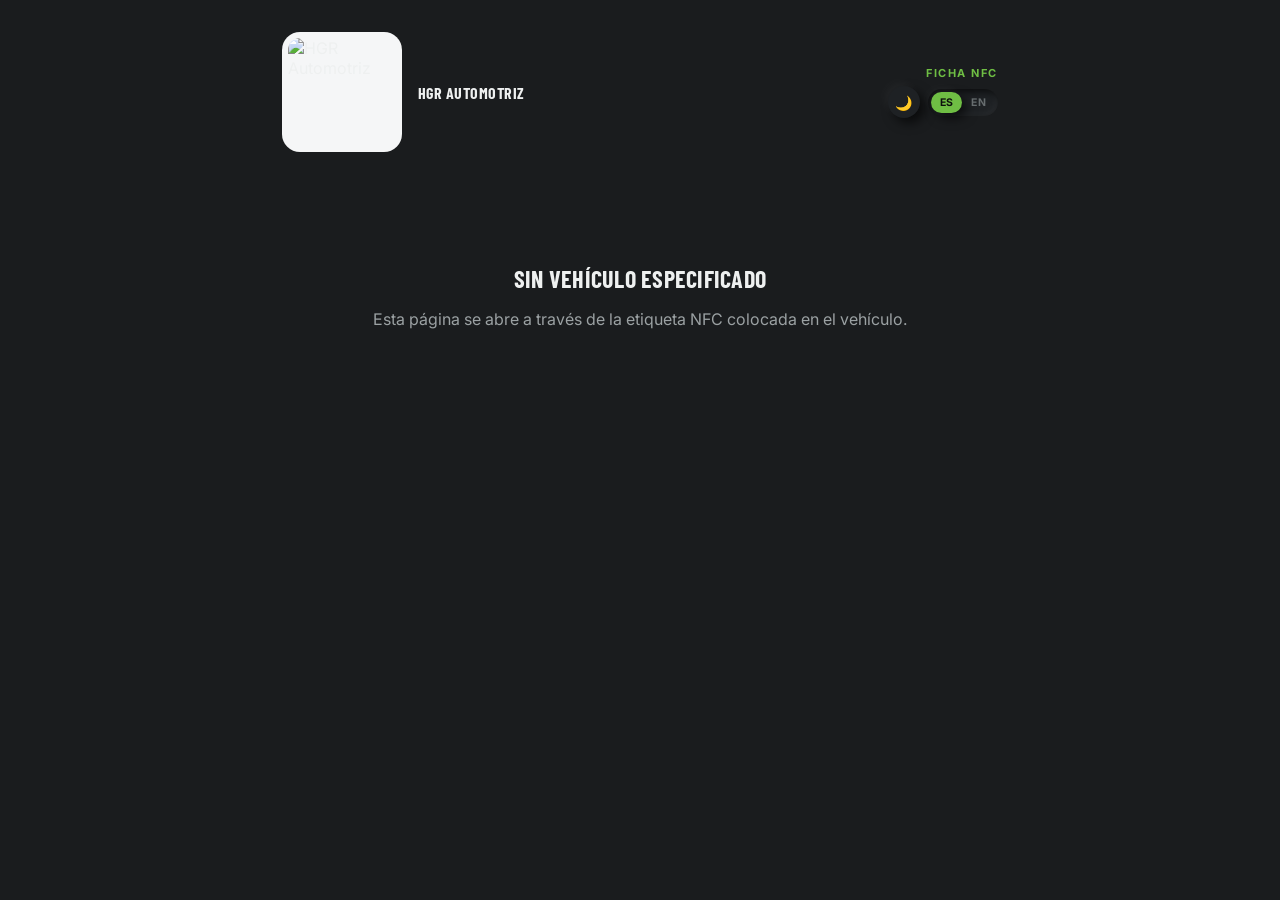
==== index.html @ d7302523 "Add files via upload" ====
<!DOCTYPE html>
<html lang="es">
<head>
<meta charset="UTF-8">
<meta name="viewport" content="width=device-width, initial-scale=1.0">
<script>
  (function () {
    try {
      var t = localStorage.getItem("taller_nfc_theme");
      if (t === "light") document.documentElement.setAttribute("data-theme", "light");
    } catch (e) {}
  })();
</script>
<title>HGR Automotriz — Ficha Digital del Vehículo</title>
<meta name="description" content="Consulta el estado del servicio, historial y datos de contacto de tu vehículo en HGR Automotriz.">
<meta name="robots" content="noindex, nofollow">
<link rel="icon" type="image/png" href="assets/logo-black.png">
<link rel="apple-touch-icon" href="assets/logo-black.png">

<meta property="og:type" content="website">
<meta property="og:title" content="HGR Automotriz — Ficha Digital del Vehículo">
<meta property="og:description" content="Consulta el estado del servicio, historial y datos de contacto de tu vehículo.">
<meta property="og:image" content="https://blaze151.github.io/taller-nfc/assets/logo-black.png">
<meta property="og:url" content="https://blaze151.github.io/taller-nfc/">
<meta name="theme-color" content="#101214">

<link rel="preconnect" href="https://fonts.googleapis.com">
<link href="https://fonts.googleapis.com/css2?family=Barlow+Condensed:wght@600;700;800&family=Inter:wght@400;500;600;700&family=JetBrains+Mono:wght@500;700&display=swap" rel="stylesheet">
<link rel="stylesheet" href="assets/style.min.css?v=2">
</head>
<body data-page="client">

<div class="shell">
  <div class="topbar">
    <div class="brand">
      <div class="brand-mark"><img id="brand-logo-img" src="assets/logo-white.png" alt="HGR Automotriz"></div>
      <div>
        <div class="brand-name" id="taller-nombre">HGR Automotriz</div>
      </div>
    </div>
    <div style="display:flex;flex-direction:column;align-items:flex-end;gap:0;">
      <span class="eyebrow" id="eyebrow-text">Ficha NFC</span>
      <div class="topbar-controls">
        <button class="icon-btn" id="theme-toggle" title="Cambiar tema" aria-label="Cambiar tema">🌙</button>
        <div class="lang-switch" id="lang-switch">
          <button class="lang-btn active" data-lang="es">ES</button>
          <button class="lang-btn" data-lang="en">EN</button>
        </div>
      </div>
    </div>
  </div>

  <div id="content">
    <div class="skeleton skeleton-ticket"></div>
    <div class="skeleton skeleton-card"></div>
    <div class="skeleton skeleton-card"></div>
  </div>

  <div class="footer-note" id="footer-note"></div>
</div>

<button class="scroll-top-btn" id="scroll-top-btn" aria-label="Volver arriba" title="Volver arriba">↑</button>

<div class="lightbox hidden" id="lightbox">
  <button class="lightbox-close" id="lightbox-close" aria-label="Cerrar">✕</button>
  <button class="lightbox-nav lightbox-prev" id="lightbox-prev" aria-label="Anterior">‹</button>
  <img id="lightbox-img" src="" alt="Foto del servicio ampliada">
  <button class="lightbox-nav lightbox-next" id="lightbox-next" aria-label="Siguiente">›</button>
  <div class="lightbox-counter" id="lightbox-counter"></div>
</div>

<script src="assets/app.min.js?v=2"></script>
</body>
</html>
---- assets/style.min.css ----
:root{--bg:#1a1c1e;--surface:#1e2124;--surface-alt:#17191b;--white:#f5f6f7;--text:#eef0f0;--text-dim:#9ba1a3;--text-faint:#676d6f;--green:#6fbe44;--green-bright:#8ad95e;--green-dim:#4f9330;--green-soft:rgba(111, 190, 68, 0.16);--yellow:#e8c94a;--blue:#4a9be8;--danger:#b3504f;--danger-soft:rgba(179, 80, 79, 0.14);--radius:14px;--radius-sm:10px;--neu-dark:rgba(0, 0, 0, 0.62);--neu-light:rgba(255, 255, 255, 0.04);--neu-out:8px 8px 18px var(--neu-dark),-7px -7px 16px var(--neu-light);--neu-out-sm:5px 5px 11px var(--neu-dark),-4px -4px 10px var(--neu-light);--neu-out-lg:14px 14px 30px var(--neu-dark),-11px -11px 24px var(--neu-light);--neu-in:inset 5px 5px 11px var(--neu-dark),inset -4px -4px 9px var(--neu-light);--neu-in-sm:inset 3px 3px 7px var(--neu-dark),inset -3px -3px 6px var(--neu-light)}html[data-theme=light]{--bg:#eceeec;--surface:#f5f6f5;--surface-alt:#e2e5e2;--white:#ffffff;--text:#1b1e1c;--text-dim:#52584f;--text-faint:#7d837f;--green:#4f9330;--green-bright:#3c7a20;--green-dim:#3c7a20;--green-soft:rgba(79, 147, 48, 0.14);--yellow:#ad8412;--blue:#2f6fb0;--danger:#a5413f;--danger-soft:rgba(165, 65, 63, 0.12);--neu-dark:rgba(0, 0, 0, 0.16);--neu-light:rgba(255, 255, 255, 0.9)}html[data-theme=light] .plate,html[data-theme=light] .vehicle-photo,html[data-theme=light] .vehicle-photo-placeholder{box-shadow:var(--neu-out-sm)}html[data-theme=light] .lightbox{background:rgba(20,22,20,.82)}*{box-sizing:border-box}body,html{margin:0;padding:0;background:var(--bg);color:var(--text);font-family:Inter,-apple-system,BlinkMacSystemFont,'Segoe UI',sans-serif;-webkit-font-smoothing:antialiased}body{min-height:100vh}.display,h1,h2,h3{font-family:'Barlow Condensed',Inter,sans-serif;font-weight:700;letter-spacing:.01em;text-transform:uppercase;color:var(--text);margin:0}.mono{font-family:'JetBrains Mono','Courier New',monospace}a{color:var(--green);text-decoration:none}a:hover{text-decoration:underline}button,input,select,textarea{font-family:inherit;font-size:inherit;color:inherit}a:focus-visible,button:focus-visible,input:focus-visible,select:focus-visible,textarea:focus-visible{outline:2px solid var(--green);outline-offset:2px}@media (prefers-reduced-motion:reduce){*{animation:none!important;transition:none!important}}.shell{max-width:760px;margin:0 auto;padding:26px 18px 60px}.topbar{display:flex;align-items:center;justify-content:space-between;padding:6px 4px 26px;margin-bottom:26px}.brand{display:flex;align-items:center;gap:16px}.brand-mark{width:120px;height:120px;display:flex;align-items:center;justify-content:center;flex-shrink:0}.brand-mark img{width:100%;height:100%;object-fit:contain;background:var(--white);border-radius:18px;padding:6px}.brand-name{font-family:'Barlow Condensed',sans-serif;font-weight:700;font-size:16px;color:var(--text);letter-spacing:.03em;text-transform:uppercase}.eyebrow{font-size:11px;letter-spacing:.14em;text-transform:uppercase;color:var(--green);font-weight:700}.card{background:var(--surface);border:none;border-radius:var(--radius);padding:20px;margin-bottom:18px;box-shadow:var(--neu-out)}.card-title{font-size:12px;letter-spacing:.12em;color:var(--text-faint);text-transform:uppercase;margin-bottom:12px;display:flex;align-items:center;gap:8px;font-weight:700}.card-title::before{content:"";width:4px;height:13px;background:var(--green);border-radius:3px;display:inline-block;box-shadow:0 0 6px rgba(111,190,68,.5)}.ticket{position:relative;background:var(--surface);border:none;border-radius:22px;padding:26px 22px 22px;margin-bottom:20px;box-shadow:var(--neu-out-lg);overflow:hidden}.ticket::before{content:"";position:absolute;top:0;left:0;right:0;height:5px;background:repeating-linear-gradient(90deg,var(--green) 0 14px,transparent 14px 24px);opacity:.85}.ticket-head{display:flex;justify-content:space-between;align-items:flex-start;gap:14px;margin-bottom:18px}.plate-row{display:flex;align-items:center;gap:8px;flex-wrap:wrap}.plate{display:inline-block;background:var(--white);color:#14171a;font-family:'JetBrains Mono',monospace;font-weight:700;font-size:15px;letter-spacing:.06em;white-space:nowrap;padding:5px 11px;border-radius:6px;box-shadow:0 3px 10px rgba(0,0,0,.4)}.unit-tag{display:inline-block;background:0 0;color:var(--green-bright);border:1.5px solid var(--green);font-family:'JetBrains Mono',monospace;font-weight:700;font-size:12.5px;letter-spacing:.05em;white-space:nowrap;padding:4px 9px;border-radius:6px}.vehicle-title{font-size:30px;line-height:1.05;margin-top:10px}.vehicle-sub{color:var(--text-dim);font-size:13px;margin-top:4px;letter-spacing:.02em}.vin-row{font-family:'JetBrains Mono',monospace;font-size:11.5px;color:var(--text-faint);letter-spacing:.04em;border-top:1px solid rgba(255,255,255,.05);padding-top:14px;margin-top:6px}.vehicle-photo{position:relative;width:128px;height:128px;border-radius:24px;flex-shrink:0;cursor:pointer;padding:6px;background:var(--surface);box-shadow:var(--neu-out-lg);border:1px solid rgba(111,190,68,.3)}.vehicle-photo img{width:100%;height:100%;object-fit:cover;display:block;border-radius:18px}.vehicle-photo-placeholder{width:100%;height:100%;border-radius:18px;background:var(--surface-alt);box-shadow:var(--neu-in);display:flex;align-items:center;justify-content:center;font-size:46px}@media (max-width:480px){.vehicle-photo{width:96px;height:96px;border-radius:20px}.vehicle-photo img,.vehicle-photo-placeholder{border-radius:15px}.vehicle-photo-placeholder{font-size:34px}}.grid-2{display:grid;grid-template-columns:1fr 1fr;gap:10px 16px}.field{font-size:13.5px}.field-label{font-size:10.5px;color:var(--text-faint);text-transform:uppercase;letter-spacing:.07em;margin-bottom:2px}.field-value{color:var(--text);font-weight:500}.timeline{list-style:none;margin:0;padding:0;border-left:2px solid var(--surface-alt);margin-left:5px}.timeline-item{position:relative;padding:0 0 16px 20px}.timeline-item:last-child{padding-bottom:0}.timeline-item::before{content:"";position:absolute;left:-7px;top:3px;width:12px;height:12px;border-radius:50%;background:var(--surface);box-shadow:var(--neu-out-sm);border:2px solid var(--bg)}.timeline-item.latest::before{background:var(--green);box-shadow:0 0 0 4px var(--green-soft)}.timeline-date{font-size:11px;color:var(--text-faint);text-transform:uppercase;letter-spacing:.05em;margin-bottom:2px}.timeline-title{font-weight:600;font-size:14px;margin-bottom:2px}.timeline-desc{color:var(--text-dim);font-size:13px;line-height:1.45}.timeline-meta{color:var(--text-faint);font-size:12px;margin-top:4px}.badge-latest{display:inline-block;font-size:9.5px;font-weight:700;letter-spacing:.08em;text-transform:uppercase;color:var(--green-bright);background:var(--green-soft);padding:2px 8px;border-radius:999px;margin-left:6px;vertical-align:middle}.alert{background:var(--surface);box-shadow:var(--neu-in);border-left:3px solid var(--green);border-radius:var(--radius-sm);padding:13px 15px;font-size:13px;color:var(--text-dim);display:flex;gap:10px;align-items:flex-start;margin-bottom:16px}.alert strong{color:var(--text)}.btn{display:inline-flex;align-items:center;justify-content:center;gap:8px;background:var(--surface);color:var(--green-bright);border:1px solid rgba(111,190,68,.35);font-weight:700;font-family:'Barlow Condensed',sans-serif;letter-spacing:.03em;text-transform:uppercase;font-size:14px;padding:12px 20px;border-radius:var(--radius-sm);cursor:pointer;transition:box-shadow .15s ease,transform .1s ease,color .15s ease;text-decoration:none;box-shadow:var(--neu-out-sm)}.btn:hover{color:var(--white);box-shadow:var(--neu-out-sm),0 0 0 1px rgba(111,190,68,.5);text-decoration:none}.btn:active{box-shadow:var(--neu-in-sm);transform:scale(.99)}.btn-outline{background:var(--surface);color:var(--text);border:1px solid rgba(255,255,255,.06);box-shadow:var(--neu-out-sm)}.btn-outline:hover{color:var(--green-bright);border-color:rgba(111,190,68,.35)}.btn-outline:active{box-shadow:var(--neu-in-sm)}.btn-block{width:100%}.btn[aria-disabled=true]{opacity:.4;pointer-events:none}.btn-danger{color:var(--danger);border-color:rgba(179,80,79,.35)}.btn-danger:hover{color:#d17f7e}.btn-sm{padding:8px 13px;font-size:12px}.actions-row{display:flex;gap:10px;flex-wrap:wrap}.form-group{margin-bottom:15px}.accept-toggle{position:relative;display:block;cursor:pointer;margin-top:12px}.accept-toggle input{position:absolute;opacity:0;width:100%;height:100%;margin:0;cursor:pointer}.accept-toggle-track{display:flex;align-items:center;gap:10px;padding:12px 16px;border-radius:14px;background:var(--surface-alt);box-shadow:var(--neu-in-sm);border:1.5px solid rgba(255,255,255,.08);font-size:12.5px;color:var(--text-dim);font-weight:600;transition:background .2s ease,border-color .2s ease,color .2s ease}.accept-toggle-dot{width:20px;height:20px;border-radius:50%;flex-shrink:0;background:rgba(255,255,255,.12);display:flex;align-items:center;justify-content:center;transition:background .2s ease}.accept-toggle-txt-on{display:none}.accept-toggle input:checked+.accept-toggle-track{background:rgba(111,190,68,.14);border-color:var(--green);color:var(--green-bright)}.accept-toggle input:checked+.accept-toggle-track .accept-toggle-dot{background:var(--green)}.accept-toggle input:checked+.accept-toggle-track .accept-toggle-dot::after{content:'✓';color:#0c1f06;font-size:12px;font-weight:900;line-height:1}.accept-toggle input:checked+.accept-toggle-track .accept-toggle-txt-off{display:none}.accept-toggle input:checked+.accept-toggle-track .accept-toggle-txt-on{display:inline}.accept-toggle input:focus-visible+.accept-toggle-track{outline:2px solid var(--green-bright);outline-offset:2px}.inv-toggle{position:relative;display:inline-block;cursor:pointer}.inv-toggle input{position:absolute;opacity:0;width:100%;height:100%;margin:0;cursor:pointer}.inv-toggle .pill{display:block;padding:5px 16px;border-radius:14px;font-size:11px;font-weight:700;background:#7a2530;color:#f5e4e4;min-width:44px;text-align:center;transition:background .15s ease}.inv-toggle .txt-si{display:none}.inv-toggle input:checked+.pill{background:var(--green);color:#0c1f06}.inv-toggle input:checked+.pill .txt-no{display:none}.inv-toggle input:checked+.pill .txt-si{display:inline}.inv-toggle input:focus-visible+.pill{outline:2px solid var(--green-bright);outline-offset:2px}.fuel-gauge{margin-top:4px}.fuel-track{position:relative;height:22px;border-radius:11px;background:rgba(255,255,255,.06);box-shadow:var(--neu-in);cursor:pointer;overflow:hidden}.fuel-fill{position:absolute;inset:0 auto 0 0;height:100%;border-radius:11px;transition:width .15s ease,background .15s ease}.fuel-ticks{display:flex;justify-content:space-between;font-size:9px;color:var(--text-faint);margin-top:4px;padding:0 1px}.fuel-value-label{text-align:center;font-size:11.5px;color:var(--text-dim);margin-top:2px;font-weight:600}label.form-label{display:block;font-size:11px;color:var(--text-dim);text-transform:uppercase;letter-spacing:.06em;margin-bottom:6px;font-weight:600}input[type=date],input[type=number],input[type=password],input[type=text],select,textarea{width:100%;background:var(--surface-alt);border:none;border-radius:var(--radius-sm);padding:11px 13px;color:var(--text);box-shadow:var(--neu-in)}input:focus,select:focus,textarea:focus{outline:2px solid var(--green);outline-offset:1px}textarea{resize:vertical;min-height:70px}.center-box{text-align:center;padding:60px 16px;color:var(--text-dim)}.center-box h2{margin-bottom:8px;font-size:24px}.footer-note{text-align:center;color:var(--text-faint);font-size:11.5px;margin-top:30px;letter-spacing:.02em}.tag{display:inline-block;font-size:10.5px;background:var(--surface-alt);box-shadow:var(--neu-in-sm);color:var(--text-dim);padding:3px 9px;border-radius:999px}.attach-gallery{display:flex;flex-wrap:wrap;gap:9px;margin-top:9px}.attach-thumb{width:64px;height:64px;border-radius:var(--radius-sm);overflow:hidden;display:block;flex-shrink:0;background:var(--surface-alt);box-shadow:var(--neu-out-sm)}.attach-thumb img{width:100%;height:100%;object-fit:cover;display:block}.attach-thumb.pending{opacity:.7}.attach-thumb-remove{position:relative}.attach-thumb-remove button{position:absolute;top:-6px;right:-6px;width:19px;height:19px;border-radius:50%;background:var(--surface);box-shadow:var(--neu-out-sm);color:var(--danger);border:none;font-size:11px;line-height:1;cursor:pointer}.doc-chip{display:inline-flex;align-items:center;gap:6px;background:var(--surface-alt);box-shadow:var(--neu-in-sm);padding:7px 11px;border-radius:var(--radius-sm);font-size:12.5px;color:var(--text);margin:6px 6px 0 0}.doc-chip.pending{color:var(--text-dim)}.doc-chip .doc-remove{background:0 0;border:none;color:var(--danger);cursor:pointer;font-size:12px;padding:0;margin-left:2px}.attach-input-row{display:flex;gap:8px;flex-wrap:wrap;margin:10px 0 4px}.attach-input-row input[type=file]{display:none}.divider{border:none;border-top:1px solid rgba(255,255,255,.06);margin:20px 0}.toast{position:fixed;bottom:20px;left:50%;transform:translateX(-50%);background:var(--surface);box-shadow:var(--neu-out);padding:13px 19px;border-radius:var(--radius-sm);font-size:13px;z-index:50;max-width:90%}.toast.success{color:var(--green-bright)}.toast.error{color:var(--danger)}.spinner{width:16px;height:16px;border:2px solid var(--surface-alt);border-top-color:var(--green);border-radius:50%;animation:spin .7s linear infinite;display:inline-block}@keyframes spin{to{transform:rotate(360deg)}}.vlist-item{display:flex;justify-content:space-between;align-items:center;padding:13px 15px;border:none;border-radius:13px;margin-bottom:10px;background:var(--surface);cursor:pointer;box-shadow:var(--neu-out-sm);transition:box-shadow .15s ease}.vlist-item:hover{box-shadow:var(--neu-out-sm),0 0 0 1px rgba(111,190,68,.35)}.vlist-item-title{font-weight:600;font-size:14px}.vlist-item-sub{color:var(--text-faint);font-size:12px;margin-top:2px}@media (max-width:480px){.grid-2{grid-template-columns:1fr}.vehicle-title{font-size:25px}}.lightbox{position:fixed;inset:0;background:rgba(10,12,14,.94);display:flex;align-items:center;justify-content:center;z-index:100;padding:40px 16px}.lightbox.hidden{display:none}.lightbox img{max-width:100%;max-height:100%;border-radius:10px;box-shadow:0 24px 60px rgba(0,0,0,.6)}.lightbox.img-fallback-shown img{display:none}.lightbox.img-fallback-shown::before{content:"🚗\A No se pudo cargar esta foto";white-space:pre-line;color:var(--text-faint);font-size:14px;text-align:center;line-height:2}.lightbox-close,.lightbox-nav{position:absolute;border-radius:50%;background:var(--surface);box-shadow:var(--neu-out);color:var(--text);cursor:pointer;display:flex;align-items:center;justify-content:center;border:none}.lightbox-close{top:16px;right:16px;width:40px;height:40px;font-size:18px}.lightbox-nav{top:50%;transform:translateY(-50%);width:44px;height:44px;font-size:20px}.lightbox-prev{left:12px}.lightbox-next{right:12px}.lightbox-counter{position:absolute;bottom:18px;left:50%;transform:translateX(-50%);font-size:12px;color:var(--text-dim);background:var(--surface);box-shadow:var(--neu-out-sm);padding:5px 11px;border-radius:999px}.attach-thumb{cursor:pointer}.wa-prompt-overlay{position:fixed;inset:0;background:rgba(8,10,11,.72);display:flex;align-items:center;justify-content:center;z-index:110;padding:20px}.wa-prompt-card{max-width:360px;width:100%;margin:0}.doc-dropdown{margin-top:16px;border-top:1px solid rgba(255,255,255,.06);padding-top:14px}.doc-dropdown summary{cursor:pointer;font-size:12.5px;font-weight:700;color:var(--text);list-style:none;display:flex;align-items:center;gap:6px;text-transform:uppercase;letter-spacing:.05em}.doc-dropdown summary::-webkit-details-marker{display:none}.doc-dropdown summary::after{content:"▾";margin-left:auto;color:var(--green);font-size:12px}.doc-dropdown[open] summary::after{content:"▴"}.doc-dropdown-body{margin-top:12px}.status-stepper{display:flex;align-items:flex-start;margin:6px 0 2px}.status-step{display:flex;flex-direction:column;align-items:center;flex:1;text-align:center}.status-step-dot{width:28px;height:28px;border-radius:50%;background:var(--surface-alt);box-shadow:var(--neu-in-sm);color:var(--text-faint);display:flex;align-items:center;justify-content:center;font-size:11px;font-weight:700;flex-shrink:0}.status-step.done .status-step-dot{color:var(--green-bright);box-shadow:var(--neu-in-sm),inset 0 0 0 2px rgba(111,190,68,.4)}.status-step.current .status-step-dot{background:var(--green);color:#10130f;box-shadow:var(--neu-out-sm),0 0 12px rgba(111,190,68,.55)}.status-step-label{font-size:10px;color:var(--text-faint);text-transform:uppercase;letter-spacing:.04em;margin-top:7px;line-height:1.25}.status-step.current .status-step-label{color:var(--text);font-weight:700}.status-step.done .status-step-label{color:var(--text-dim)}.status-step-line{flex:1;height:2px;background:var(--surface-alt);margin-top:14px}.status-step-line.done{background:var(--green)}.status-updated{font-size:11px;color:var(--text-faint);text-align:center;margin-top:9px}.status-chip{border-radius:999px;padding:6px 12px;font-size:11px;font-weight:700;letter-spacing:.08em;text-transform:uppercase;white-space:nowrap;background:var(--surface);box-shadow:var(--neu-out-sm)}.status-chip.st-recibido{color:var(--text-dim)}.status-chip.st-en_proceso{color:var(--green)}.status-chip.st-listo{color:var(--green-bright);box-shadow:var(--neu-out-sm),0 0 10px rgba(111,190,68,.4)}.status-chip.st-recogido{color:var(--green-bright);box-shadow:var(--neu-out-sm),0 0 10px rgba(111,190,68,.4)}.status-chip.st-finalizado{color:var(--text-faint)}.board{display:flex;flex-direction:column;gap:4px}.pie-card{text-align:center}.pie-card .card-title{justify-content:center}.pie-chart{width:132px;height:132px;border-radius:50%;position:relative;margin:6px auto 4px;box-shadow:var(--neu-out)}.pie-chart-hole{position:absolute;inset:20px;background:var(--surface);border-radius:50%;display:flex;flex-direction:column;align-items:center;justify-content:center;box-shadow:var(--neu-in-sm)}.pie-chart-total{font-family:'Barlow Condensed',sans-serif;font-weight:800;font-size:22px;line-height:1.1;color:var(--green-bright)}.pie-chart-sub{font-family:'JetBrains Mono',monospace;font-size:8px;letter-spacing:.04em;text-transform:uppercase;color:var(--text-faint);margin-top:2px}.pie-legend{text-align:left;font-size:12px;color:var(--text-dim);margin:12px auto 0;max-width:240px}.pie-legend-item{display:flex;align-items:center;gap:7px;margin-bottom:5px}.pie-legend-item strong{color:var(--text)}.pie-dot{width:9px;height:9px;border-radius:50%;flex-shrink:0}.pie-dropdown{margin-top:14px;text-align:left;border-top:1px solid rgba(255,255,255,.06);padding-top:12px}.pie-dropdown summary{cursor:pointer;font-size:12px;font-weight:700;color:var(--text);list-style:none;display:flex;align-items:center;gap:6px;text-transform:uppercase;letter-spacing:.05em}.pie-dropdown summary::-webkit-details-marker{display:none}.pie-dropdown summary::after{content:"▾";margin-left:auto;color:var(--green)}.pie-dropdown[open] summary::after{content:"▴"}.pie-dropdown-list{margin-top:10px}.card-details summary.card-title{cursor:pointer;list-style:none;display:flex;align-items:center;justify-content:space-between}.card-details summary.card-title::-webkit-details-marker{display:none}.card-details summary.card-title::after{content:"▾";color:var(--green);font-size:13px}.card-details[open] summary.card-title::after{content:"▴"}.card-details-body{margin-top:14px}@media (max-width:480px){.status-step-label{font-size:9px}}@keyframes fadeInUp{from{opacity:0;transform:translateY(10px)}to{opacity:1;transform:translateY(0)}}@keyframes fadeIn{from{opacity:0}to{opacity:1}}@keyframes checkPop{0%{transform:scale(.6);opacity:0}60%{transform:scale(1.15);opacity:1}100%{transform:scale(1);opacity:1}}.view-fade-in{animation:fadeInUp .28s ease both}.topbar{animation:fadeIn .4s ease both}#content>*{animation:fadeInUp .3s ease both}.status-chip,.status-step-dot,.status-step-line{transition:background-color .25s ease,border-color .25s ease,box-shadow .25s ease,color .25s ease}.btn-success-flash{background:var(--green-bright)!important;color:#0c0f11!important}.btn-success-flash .check-pop{display:inline-block;animation:checkPop .3s ease}@keyframes shimmer{0%{background-position:-300px 0}100%{background-position:300px 0}}.skeleton{background:linear-gradient(90deg,var(--surface) 25%,var(--surface-alt) 37%,var(--surface) 63%);background-size:600px 100%;animation:shimmer 1.4s infinite linear;border-radius:8px}.skeleton-ticket{height:168px;border-radius:18px;margin-bottom:18px}.skeleton-card{height:90px;border-radius:16px;margin-bottom:16px}.skeleton-line{height:12px;border-radius:4px;margin-bottom:8px}.scroll-top-btn{position:fixed;right:18px;bottom:18px;width:46px;height:46px;border-radius:50%;background:var(--surface);color:var(--green-bright);border:none;font-size:18px;display:flex;align-items:center;justify-content:center;cursor:pointer;box-shadow:var(--neu-out);z-index:60;opacity:0;transform:translateY(10px);pointer-events:none;transition:opacity .2s ease,transform .2s ease}.scroll-top-btn.visible{opacity:1;transform:translateY(0);pointer-events:auto}.scroll-top-btn:active{box-shadow:var(--neu-in)}.fab-save-btn{position:fixed;right:18px;bottom:76px;min-width:58px;height:58px;padding:0 18px;border-radius:29px;background:var(--green);color:#0c1f06;border:none;font-size:22px;font-weight:700;display:flex;align-items:center;justify-content:center;gap:6px;cursor:pointer;box-shadow:0 4px 18px rgba(111,190,68,.45),var(--neu-out);z-index:61;white-space:nowrap;transition:background .15s ease,box-shadow .15s ease}.fab-save-btn:active{box-shadow:0 2px 10px rgba(111,190,68,.4),var(--neu-in)}.fab-save-btn:disabled{opacity:.75;cursor:default;font-size:13px}.fab-save-btn.btn-success-flash{background:var(--green-bright);font-size:14px}.img-retrying{position:relative}.img-retrying img{opacity:.12}.img-retrying::after{content:'';position:absolute;top:50%;left:50%;width:20px;height:20px;margin:-10px 0 0 -10px;border:2.5px solid rgba(231,184,61,.25);border-top-color:var(--green-bright,#8ad95e);border-radius:50%;animation:imgSpin .8s linear infinite}@keyframes imgSpin{to{transform:rotate(360deg)}}.img-fallback{width:100%;height:100%;display:flex;align-items:center;justify-content:center;font-size:22px;background:var(--surface)}.topbar-controls{display:flex;align-items:center;gap:8px;margin-top:6px}.icon-btn{width:32px;height:32px;border-radius:50%;background:var(--surface);border:none;color:var(--text);font-size:14px;cursor:pointer;display:flex;align-items:center;justify-content:center;box-shadow:var(--neu-out-sm);flex-shrink:0}.icon-btn:active{box-shadow:var(--neu-in-sm)}.lang-switch{display:flex;background:var(--surface);border-radius:999px;padding:3px;box-shadow:var(--neu-in-sm)}.lang-btn{border:none;background:0 0;color:var(--text-faint);font-size:10.5px;font-weight:700;letter-spacing:.03em;padding:4px 9px;border-radius:999px;cursor:pointer}.lang-btn.active{background:var(--green);color:#0c0f0d;box-shadow:var(--neu-out-sm)}
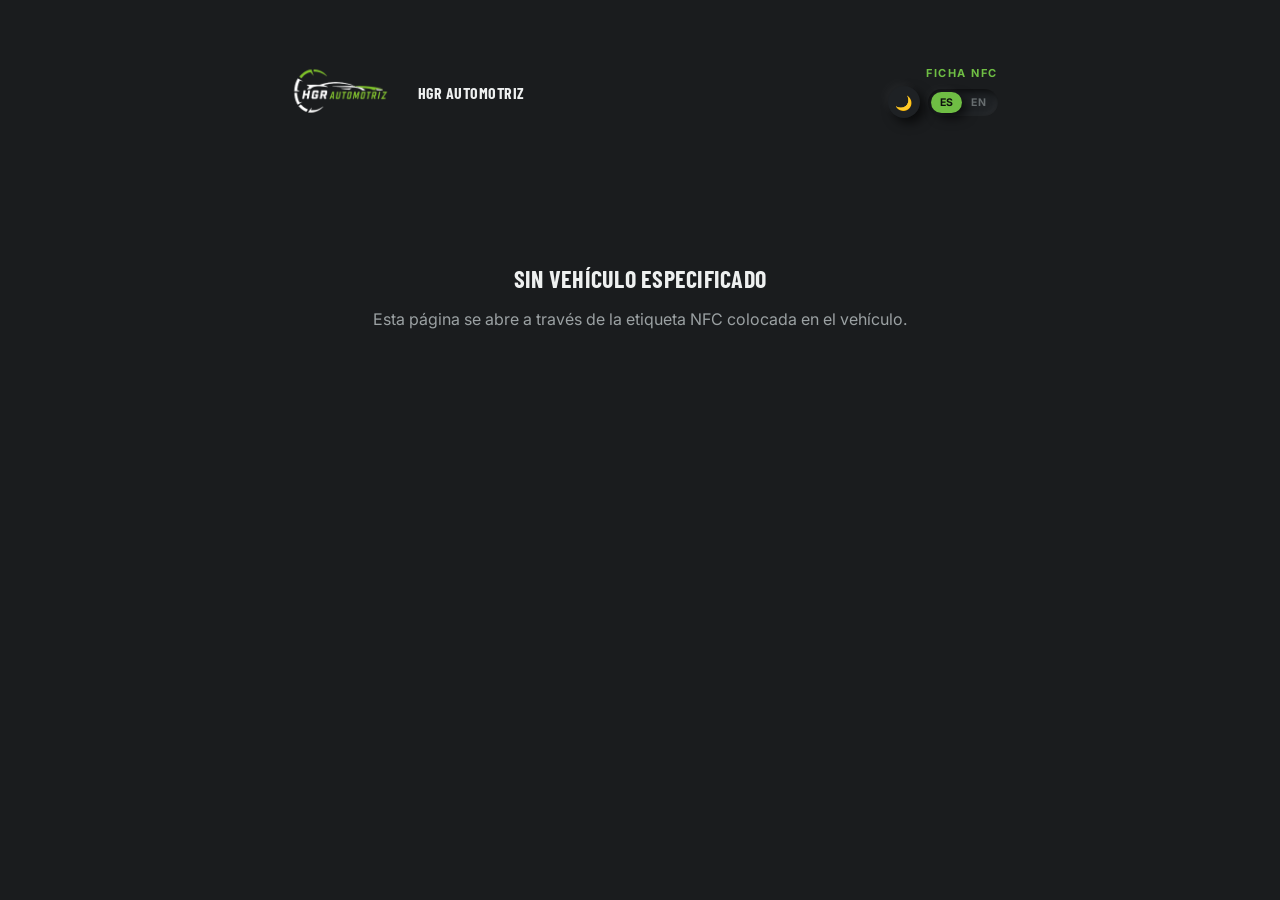
==== commit 88adc273: "Add files via upload" ====
--- a/index.html
+++ b/index.html
@@ -26,7 +26,7 @@
 
 <link rel="preconnect" href="https://fonts.googleapis.com">
 <link href="https://fonts.googleapis.com/css2?family=Barlow+Condensed:wght@600;700;800&family=Inter:wght@400;500;600;700&family=JetBrains+Mono:wght@500;700&display=swap" rel="stylesheet">
-<link rel="stylesheet" href="assets/style.min.css?v=2">
+<link rel="stylesheet" href="assets/style.min.css?v=3">
 </head>
 <body data-page="client">
 
@@ -69,6 +69,6 @@
   <div class="lightbox-counter" id="lightbox-counter"></div>
 </div>
 
-<script src="assets/app.min.js?v=2"></script>
+<script src="assets/app.min.js?v=3"></script>
 </body>
 </html>
--- a/assets/style.min.css
+++ b/assets/style.min.css
@@ -1 +1 @@
-:root{--bg:#1a1c1e;--surface:#1e2124;--surface-alt:#17191b;--white:#f5f6f7;--text:#eef0f0;--text-dim:#9ba1a3;--text-faint:#676d6f;--green:#6fbe44;--green-bright:#8ad95e;--green-dim:#4f9330;--green-soft:rgba(111, 190, 68, 0.16);--yellow:#e8c94a;--blue:#4a9be8;--danger:#b3504f;--danger-soft:rgba(179, 80, 79, 0.14);--radius:14px;--radius-sm:10px;--neu-dark:rgba(0, 0, 0, 0.62);--neu-light:rgba(255, 255, 255, 0.04);--neu-out:8px 8px 18px var(--neu-dark),-7px -7px 16px var(--neu-light);--neu-out-sm:5px 5px 11px var(--neu-dark),-4px -4px 10px var(--neu-light);--neu-out-lg:14px 14px 30px var(--neu-dark),-11px -11px 24px var(--neu-light);--neu-in:inset 5px 5px 11px var(--neu-dark),inset -4px -4px 9px var(--neu-light);--neu-in-sm:inset 3px 3px 7px var(--neu-dark),inset -3px -3px 6px var(--neu-light)}html[data-theme=light]{--bg:#eceeec;--surface:#f5f6f5;--surface-alt:#e2e5e2;--white:#ffffff;--text:#1b1e1c;--text-dim:#52584f;--text-faint:#7d837f;--green:#4f9330;--green-bright:#3c7a20;--green-dim:#3c7a20;--green-soft:rgba(79, 147, 48, 0.14);--yellow:#ad8412;--blue:#2f6fb0;--danger:#a5413f;--danger-soft:rgba(165, 65, 63, 0.12);--neu-dark:rgba(0, 0, 0, 0.16);--neu-light:rgba(255, 255, 255, 0.9)}html[data-theme=light] .plate,html[data-theme=light] .vehicle-photo,html[data-theme=light] .vehicle-photo-placeholder{box-shadow:var(--neu-out-sm)}html[data-theme=light] .lightbox{background:rgba(20,22,20,.82)}*{box-sizing:border-box}body,html{margin:0;padding:0;background:var(--bg);color:var(--text);font-family:Inter,-apple-system,BlinkMacSystemFont,'Segoe UI',sans-serif;-webkit-font-smoothing:antialiased}body{min-height:100vh}.display,h1,h2,h3{font-family:'Barlow Condensed',Inter,sans-serif;font-weight:700;letter-spacing:.01em;text-transform:uppercase;color:var(--text);margin:0}.mono{font-family:'JetBrains Mono','Courier New',monospace}a{color:var(--green);text-decoration:none}a:hover{text-decoration:underline}button,input,select,textarea{font-family:inherit;font-size:inherit;color:inherit}a:focus-visible,button:focus-visible,input:focus-visible,select:focus-visible,textarea:focus-visible{outline:2px solid var(--green);outline-offset:2px}@media (prefers-reduced-motion:reduce){*{animation:none!important;transition:none!important}}.shell{max-width:760px;margin:0 auto;padding:26px 18px 60px}.topbar{display:flex;align-items:center;justify-content:space-between;padding:6px 4px 26px;margin-bottom:26px}.brand{display:flex;align-items:center;gap:16px}.brand-mark{width:120px;height:120px;display:flex;align-items:center;justify-content:center;flex-shrink:0}.brand-mark img{width:100%;height:100%;object-fit:contain;background:var(--white);border-radius:18px;padding:6px}.brand-name{font-family:'Barlow Condensed',sans-serif;font-weight:700;font-size:16px;color:var(--text);letter-spacing:.03em;text-transform:uppercase}.eyebrow{font-size:11px;letter-spacing:.14em;text-transform:uppercase;color:var(--green);font-weight:700}.card{background:var(--surface);border:none;border-radius:var(--radius);padding:20px;margin-bottom:18px;box-shadow:var(--neu-out)}.card-title{font-size:12px;letter-spacing:.12em;color:var(--text-faint);text-transform:uppercase;margin-bottom:12px;display:flex;align-items:center;gap:8px;font-weight:700}.card-title::before{content:"";width:4px;height:13px;background:var(--green);border-radius:3px;display:inline-block;box-shadow:0 0 6px rgba(111,190,68,.5)}.ticket{position:relative;background:var(--surface);border:none;border-radius:22px;padding:26px 22px 22px;margin-bottom:20px;box-shadow:var(--neu-out-lg);overflow:hidden}.ticket::before{content:"";position:absolute;top:0;left:0;right:0;height:5px;background:repeating-linear-gradient(90deg,var(--green) 0 14px,transparent 14px 24px);opacity:.85}.ticket-head{display:flex;justify-content:space-between;align-items:flex-start;gap:14px;margin-bottom:18px}.plate-row{display:flex;align-items:center;gap:8px;flex-wrap:wrap}.plate{display:inline-block;background:var(--white);color:#14171a;font-family:'JetBrains Mono',monospace;font-weight:700;font-size:15px;letter-spacing:.06em;white-space:nowrap;padding:5px 11px;border-radius:6px;box-shadow:0 3px 10px rgba(0,0,0,.4)}.unit-tag{display:inline-block;background:0 0;color:var(--green-bright);border:1.5px solid var(--green);font-family:'JetBrains Mono',monospace;font-weight:700;font-size:12.5px;letter-spacing:.05em;white-space:nowrap;padding:4px 9px;border-radius:6px}.vehicle-title{font-size:30px;line-height:1.05;margin-top:10px}.vehicle-sub{color:var(--text-dim);font-size:13px;margin-top:4px;letter-spacing:.02em}.vin-row{font-family:'JetBrains Mono',monospace;font-size:11.5px;color:var(--text-faint);letter-spacing:.04em;border-top:1px solid rgba(255,255,255,.05);padding-top:14px;margin-top:6px}.vehicle-photo{position:relative;width:128px;height:128px;border-radius:24px;flex-shrink:0;cursor:pointer;padding:6px;background:var(--surface);box-shadow:var(--neu-out-lg);border:1px solid rgba(111,190,68,.3)}.vehicle-photo img{width:100%;height:100%;object-fit:cover;display:block;border-radius:18px}.vehicle-photo-placeholder{width:100%;height:100%;border-radius:18px;background:var(--surface-alt);box-shadow:var(--neu-in);display:flex;align-items:center;justify-content:center;font-size:46px}@media (max-width:480px){.vehicle-photo{width:96px;height:96px;border-radius:20px}.vehicle-photo img,.vehicle-photo-placeholder{border-radius:15px}.vehicle-photo-placeholder{font-size:34px}}.grid-2{display:grid;grid-template-columns:1fr 1fr;gap:10px 16px}.field{font-size:13.5px}.field-label{font-size:10.5px;color:var(--text-faint);text-transform:uppercase;letter-spacing:.07em;margin-bottom:2px}.field-value{color:var(--text);font-weight:500}.timeline{list-style:none;margin:0;padding:0;border-left:2px solid var(--surface-alt);margin-left:5px}.timeline-item{position:relative;padding:0 0 16px 20px}.timeline-item:last-child{padding-bottom:0}.timeline-item::before{content:"";position:absolute;left:-7px;top:3px;width:12px;height:12px;border-radius:50%;background:var(--surface);box-shadow:var(--neu-out-sm);border:2px solid var(--bg)}.timeline-item.latest::before{background:var(--green);box-shadow:0 0 0 4px var(--green-soft)}.timeline-date{font-size:11px;color:var(--text-faint);text-transform:uppercase;letter-spacing:.05em;margin-bottom:2px}.timeline-title{font-weight:600;font-size:14px;margin-bottom:2px}.timeline-desc{color:var(--text-dim);font-size:13px;line-height:1.45}.timeline-meta{color:var(--text-faint);font-size:12px;margin-top:4px}.badge-latest{display:inline-block;font-size:9.5px;font-weight:700;letter-spacing:.08em;text-transform:uppercase;color:var(--green-bright);background:var(--green-soft);padding:2px 8px;border-radius:999px;margin-left:6px;vertical-align:middle}.alert{background:var(--surface);box-shadow:var(--neu-in);border-left:3px solid var(--green);border-radius:var(--radius-sm);padding:13px 15px;font-size:13px;color:var(--text-dim);display:flex;gap:10px;align-items:flex-start;margin-bottom:16px}.alert strong{color:var(--text)}.btn{display:inline-flex;align-items:center;justify-content:center;gap:8px;background:var(--surface);color:var(--green-bright);border:1px solid rgba(111,190,68,.35);font-weight:700;font-family:'Barlow Condensed',sans-serif;letter-spacing:.03em;text-transform:uppercase;font-size:14px;padding:12px 20px;border-radius:var(--radius-sm);cursor:pointer;transition:box-shadow .15s ease,transform .1s ease,color .15s ease;text-decoration:none;box-shadow:var(--neu-out-sm)}.btn:hover{color:var(--white);box-shadow:var(--neu-out-sm),0 0 0 1px rgba(111,190,68,.5);text-decoration:none}.btn:active{box-shadow:var(--neu-in-sm);transform:scale(.99)}.btn-outline{background:var(--surface);color:var(--text);border:1px solid rgba(255,255,255,.06);box-shadow:var(--neu-out-sm)}.btn-outline:hover{color:var(--green-bright);border-color:rgba(111,190,68,.35)}.btn-outline:active{box-shadow:var(--neu-in-sm)}.btn-block{width:100%}.btn[aria-disabled=true]{opacity:.4;pointer-events:none}.btn-danger{color:var(--danger);border-color:rgba(179,80,79,.35)}.btn-danger:hover{color:#d17f7e}.btn-sm{padding:8px 13px;font-size:12px}.actions-row{display:flex;gap:10px;flex-wrap:wrap}.form-group{margin-bottom:15px}.accept-toggle{position:relative;display:block;cursor:pointer;margin-top:12px}.accept-toggle input{position:absolute;opacity:0;width:100%;height:100%;margin:0;cursor:pointer}.accept-toggle-track{display:flex;align-items:center;gap:10px;padding:12px 16px;border-radius:14px;background:var(--surface-alt);box-shadow:var(--neu-in-sm);border:1.5px solid rgba(255,255,255,.08);font-size:12.5px;color:var(--text-dim);font-weight:600;transition:background .2s ease,border-color .2s ease,color .2s ease}.accept-toggle-dot{width:20px;height:20px;border-radius:50%;flex-shrink:0;background:rgba(255,255,255,.12);display:flex;align-items:center;justify-content:center;transition:background .2s ease}.accept-toggle-txt-on{display:none}.accept-toggle input:checked+.accept-toggle-track{background:rgba(111,190,68,.14);border-color:var(--green);color:var(--green-bright)}.accept-toggle input:checked+.accept-toggle-track .accept-toggle-dot{background:var(--green)}.accept-toggle input:checked+.accept-toggle-track .accept-toggle-dot::after{content:'✓';color:#0c1f06;font-size:12px;font-weight:900;line-height:1}.accept-toggle input:checked+.accept-toggle-track .accept-toggle-txt-off{display:none}.accept-toggle input:checked+.accept-toggle-track .accept-toggle-txt-on{display:inline}.accept-toggle input:focus-visible+.accept-toggle-track{outline:2px solid var(--green-bright);outline-offset:2px}.inv-toggle{position:relative;display:inline-block;cursor:pointer}.inv-toggle input{position:absolute;opacity:0;width:100%;height:100%;margin:0;cursor:pointer}.inv-toggle .pill{display:block;padding:5px 16px;border-radius:14px;font-size:11px;font-weight:700;background:#7a2530;color:#f5e4e4;min-width:44px;text-align:center;transition:background .15s ease}.inv-toggle .txt-si{display:none}.inv-toggle input:checked+.pill{background:var(--green);color:#0c1f06}.inv-toggle input:checked+.pill .txt-no{display:none}.inv-toggle input:checked+.pill .txt-si{display:inline}.inv-toggle input:focus-visible+.pill{outline:2px solid var(--green-bright);outline-offset:2px}.fuel-gauge{margin-top:4px}.fuel-track{position:relative;height:22px;border-radius:11px;background:rgba(255,255,255,.06);box-shadow:var(--neu-in);cursor:pointer;overflow:hidden}.fuel-fill{position:absolute;inset:0 auto 0 0;height:100%;border-radius:11px;transition:width .15s ease,background .15s ease}.fuel-ticks{display:flex;justify-content:space-between;font-size:9px;color:var(--text-faint);margin-top:4px;padding:0 1px}.fuel-value-label{text-align:center;font-size:11.5px;color:var(--text-dim);margin-top:2px;font-weight:600}label.form-label{display:block;font-size:11px;color:var(--text-dim);text-transform:uppercase;letter-spacing:.06em;margin-bottom:6px;font-weight:600}input[type=date],input[type=number],input[type=password],input[type=text],select,textarea{width:100%;background:var(--surface-alt);border:none;border-radius:var(--radius-sm);padding:11px 13px;color:var(--text);box-shadow:var(--neu-in)}input:focus,select:focus,textarea:focus{outline:2px solid var(--green);outline-offset:1px}textarea{resize:vertical;min-height:70px}.center-box{text-align:center;padding:60px 16px;color:var(--text-dim)}.center-box h2{margin-bottom:8px;font-size:24px}.footer-note{text-align:center;color:var(--text-faint);font-size:11.5px;margin-top:30px;letter-spacing:.02em}.tag{display:inline-block;font-size:10.5px;background:var(--surface-alt);box-shadow:var(--neu-in-sm);color:var(--text-dim);padding:3px 9px;border-radius:999px}.attach-gallery{display:flex;flex-wrap:wrap;gap:9px;margin-top:9px}.attach-thumb{width:64px;height:64px;border-radius:var(--radius-sm);overflow:hidden;display:block;flex-shrink:0;background:var(--surface-alt);box-shadow:var(--neu-out-sm)}.attach-thumb img{width:100%;height:100%;object-fit:cover;display:block}.attach-thumb.pending{opacity:.7}.attach-thumb-remove{position:relative}.attach-thumb-remove button{position:absolute;top:-6px;right:-6px;width:19px;height:19px;border-radius:50%;background:var(--surface);box-shadow:var(--neu-out-sm);color:var(--danger);border:none;font-size:11px;line-height:1;cursor:pointer}.doc-chip{display:inline-flex;align-items:center;gap:6px;background:var(--surface-alt);box-shadow:var(--neu-in-sm);padding:7px 11px;border-radius:var(--radius-sm);font-size:12.5px;color:var(--text);margin:6px 6px 0 0}.doc-chip.pending{color:var(--text-dim)}.doc-chip .doc-remove{background:0 0;border:none;color:var(--danger);cursor:pointer;font-size:12px;padding:0;margin-left:2px}.attach-input-row{display:flex;gap:8px;flex-wrap:wrap;margin:10px 0 4px}.attach-input-row input[type=file]{display:none}.divider{border:none;border-top:1px solid rgba(255,255,255,.06);margin:20px 0}.toast{position:fixed;bottom:20px;left:50%;transform:translateX(-50%);background:var(--surface);box-shadow:var(--neu-out);padding:13px 19px;border-radius:var(--radius-sm);font-size:13px;z-index:50;max-width:90%}.toast.success{color:var(--green-bright)}.toast.error{color:var(--danger)}.spinner{width:16px;height:16px;border:2px solid var(--surface-alt);border-top-color:var(--green);border-radius:50%;animation:spin .7s linear infinite;display:inline-block}@keyframes spin{to{transform:rotate(360deg)}}.vlist-item{display:flex;justify-content:space-between;align-items:center;padding:13px 15px;border:none;border-radius:13px;margin-bottom:10px;background:var(--surface);cursor:pointer;box-shadow:var(--neu-out-sm);transition:box-shadow .15s ease}.vlist-item:hover{box-shadow:var(--neu-out-sm),0 0 0 1px rgba(111,190,68,.35)}.vlist-item-title{font-weight:600;font-size:14px}.vlist-item-sub{color:var(--text-faint);font-size:12px;margin-top:2px}@media (max-width:480px){.grid-2{grid-template-columns:1fr}.vehicle-title{font-size:25px}}.lightbox{position:fixed;inset:0;background:rgba(10,12,14,.94);display:flex;align-items:center;justify-content:center;z-index:100;padding:40px 16px}.lightbox.hidden{display:none}.lightbox img{max-width:100%;max-height:100%;border-radius:10px;box-shadow:0 24px 60px rgba(0,0,0,.6)}.lightbox.img-fallback-shown img{display:none}.lightbox.img-fallback-shown::before{content:"🚗\A No se pudo cargar esta foto";white-space:pre-line;color:var(--text-faint);font-size:14px;text-align:center;line-height:2}.lightbox-close,.lightbox-nav{position:absolute;border-radius:50%;background:var(--surface);box-shadow:var(--neu-out);color:var(--text);cursor:pointer;display:flex;align-items:center;justify-content:center;border:none}.lightbox-close{top:16px;right:16px;width:40px;height:40px;font-size:18px}.lightbox-nav{top:50%;transform:translateY(-50%);width:44px;height:44px;font-size:20px}.lightbox-prev{left:12px}.lightbox-next{right:12px}.lightbox-counter{position:absolute;bottom:18px;left:50%;transform:translateX(-50%);font-size:12px;color:var(--text-dim);background:var(--surface);box-shadow:var(--neu-out-sm);padding:5px 11px;border-radius:999px}.attach-thumb{cursor:pointer}.wa-prompt-overlay{position:fixed;inset:0;background:rgba(8,10,11,.72);display:flex;align-items:center;justify-content:center;z-index:110;padding:20px}.wa-prompt-card{max-width:360px;width:100%;margin:0}.doc-dropdown{margin-top:16px;border-top:1px solid rgba(255,255,255,.06);padding-top:14px}.doc-dropdown summary{cursor:pointer;font-size:12.5px;font-weight:700;color:var(--text);list-style:none;display:flex;align-items:center;gap:6px;text-transform:uppercase;letter-spacing:.05em}.doc-dropdown summary::-webkit-details-marker{display:none}.doc-dropdown summary::after{content:"▾";margin-left:auto;color:var(--green);font-size:12px}.doc-dropdown[open] summary::after{content:"▴"}.doc-dropdown-body{margin-top:12px}.status-stepper{display:flex;align-items:flex-start;margin:6px 0 2px}.status-step{display:flex;flex-direction:column;align-items:center;flex:1;text-align:center}.status-step-dot{width:28px;height:28px;border-radius:50%;background:var(--surface-alt);box-shadow:var(--neu-in-sm);color:var(--text-faint);display:flex;align-items:center;justify-content:center;font-size:11px;font-weight:700;flex-shrink:0}.status-step.done .status-step-dot{color:var(--green-bright);box-shadow:var(--neu-in-sm),inset 0 0 0 2px rgba(111,190,68,.4)}.status-step.current .status-step-dot{background:var(--green);color:#10130f;box-shadow:var(--neu-out-sm),0 0 12px rgba(111,190,68,.55)}.status-step-label{font-size:10px;color:var(--text-faint);text-transform:uppercase;letter-spacing:.04em;margin-top:7px;line-height:1.25}.status-step.current .status-step-label{color:var(--text);font-weight:700}.status-step.done .status-step-label{color:var(--text-dim)}.status-step-line{flex:1;height:2px;background:var(--surface-alt);margin-top:14px}.status-step-line.done{background:var(--green)}.status-updated{font-size:11px;color:var(--text-faint);text-align:center;margin-top:9px}.status-chip{border-radius:999px;padding:6px 12px;font-size:11px;font-weight:700;letter-spacing:.08em;text-transform:uppercase;white-space:nowrap;background:var(--surface);box-shadow:var(--neu-out-sm)}.status-chip.st-recibido{color:var(--text-dim)}.status-chip.st-en_proceso{color:var(--green)}.status-chip.st-listo{color:var(--green-bright);box-shadow:var(--neu-out-sm),0 0 10px rgba(111,190,68,.4)}.status-chip.st-recogido{color:var(--green-bright);box-shadow:var(--neu-out-sm),0 0 10px rgba(111,190,68,.4)}.status-chip.st-finalizado{color:var(--text-faint)}.board{display:flex;flex-direction:column;gap:4px}.pie-card{text-align:center}.pie-card .card-title{justify-content:center}.pie-chart{width:132px;height:132px;border-radius:50%;position:relative;margin:6px auto 4px;box-shadow:var(--neu-out)}.pie-chart-hole{position:absolute;inset:20px;background:var(--surface);border-radius:50%;display:flex;flex-direction:column;align-items:center;justify-content:center;box-shadow:var(--neu-in-sm)}.pie-chart-total{font-family:'Barlow Condensed',sans-serif;font-weight:800;font-size:22px;line-height:1.1;color:var(--green-bright)}.pie-chart-sub{font-family:'JetBrains Mono',monospace;font-size:8px;letter-spacing:.04em;text-transform:uppercase;color:var(--text-faint);margin-top:2px}.pie-legend{text-align:left;font-size:12px;color:var(--text-dim);margin:12px auto 0;max-width:240px}.pie-legend-item{display:flex;align-items:center;gap:7px;margin-bottom:5px}.pie-legend-item strong{color:var(--text)}.pie-dot{width:9px;height:9px;border-radius:50%;flex-shrink:0}.pie-dropdown{margin-top:14px;text-align:left;border-top:1px solid rgba(255,255,255,.06);padding-top:12px}.pie-dropdown summary{cursor:pointer;font-size:12px;font-weight:700;color:var(--text);list-style:none;display:flex;align-items:center;gap:6px;text-transform:uppercase;letter-spacing:.05em}.pie-dropdown summary::-webkit-details-marker{display:none}.pie-dropdown summary::after{content:"▾";margin-left:auto;color:var(--green)}.pie-dropdown[open] summary::after{content:"▴"}.pie-dropdown-list{margin-top:10px}.card-details summary.card-title{cursor:pointer;list-style:none;display:flex;align-items:center;justify-content:space-between}.card-details summary.card-title::-webkit-details-marker{display:none}.card-details summary.card-title::after{content:"▾";color:var(--green);font-size:13px}.card-details[open] summary.card-title::after{content:"▴"}.card-details-body{margin-top:14px}@media (max-width:480px){.status-step-label{font-size:9px}}@keyframes fadeInUp{from{opacity:0;transform:translateY(10px)}to{opacity:1;transform:translateY(0)}}@keyframes fadeIn{from{opacity:0}to{opacity:1}}@keyframes checkPop{0%{transform:scale(.6);opacity:0}60%{transform:scale(1.15);opacity:1}100%{transform:scale(1);opacity:1}}.view-fade-in{animation:fadeInUp .28s ease both}.topbar{animation:fadeIn .4s ease both}#content>*{animation:fadeInUp .3s ease both}.status-chip,.status-step-dot,.status-step-line{transition:background-color .25s ease,border-color .25s ease,box-shadow .25s ease,color .25s ease}.btn-success-flash{background:var(--green-bright)!important;color:#0c0f11!important}.btn-success-flash .check-pop{display:inline-block;animation:checkPop .3s ease}@keyframes shimmer{0%{background-position:-300px 0}100%{background-position:300px 0}}.skeleton{background:linear-gradient(90deg,var(--surface) 25%,var(--surface-alt) 37%,var(--surface) 63%);background-size:600px 100%;animation:shimmer 1.4s infinite linear;border-radius:8px}.skeleton-ticket{height:168px;border-radius:18px;margin-bottom:18px}.skeleton-card{height:90px;border-radius:16px;margin-bottom:16px}.skeleton-line{height:12px;border-radius:4px;margin-bottom:8px}.scroll-top-btn{position:fixed;right:18px;bottom:18px;width:46px;height:46px;border-radius:50%;background:var(--surface);color:var(--green-bright);border:none;font-size:18px;display:flex;align-items:center;justify-content:center;cursor:pointer;box-shadow:var(--neu-out);z-index:60;opacity:0;transform:translateY(10px);pointer-events:none;transition:opacity .2s ease,transform .2s ease}.scroll-top-btn.visible{opacity:1;transform:translateY(0);pointer-events:auto}.scroll-top-btn:active{box-shadow:var(--neu-in)}.fab-save-btn{position:fixed;right:18px;bottom:76px;min-width:58px;height:58px;padding:0 18px;border-radius:29px;background:var(--green);color:#0c1f06;border:none;font-size:22px;font-weight:700;display:flex;align-items:center;justify-content:center;gap:6px;cursor:pointer;box-shadow:0 4px 18px rgba(111,190,68,.45),var(--neu-out);z-index:61;white-space:nowrap;transition:background .15s ease,box-shadow .15s ease}.fab-save-btn:active{box-shadow:0 2px 10px rgba(111,190,68,.4),var(--neu-in)}.fab-save-btn:disabled{opacity:.75;cursor:default;font-size:13px}.fab-save-btn.btn-success-flash{background:var(--green-bright);font-size:14px}.img-retrying{position:relative}.img-retrying img{opacity:.12}.img-retrying::after{content:'';position:absolute;top:50%;left:50%;width:20px;height:20px;margin:-10px 0 0 -10px;border:2.5px solid rgba(231,184,61,.25);border-top-color:var(--green-bright,#8ad95e);border-radius:50%;animation:imgSpin .8s linear infinite}@keyframes imgSpin{to{transform:rotate(360deg)}}.img-fallback{width:100%;height:100%;display:flex;align-items:center;justify-content:center;font-size:22px;background:var(--surface)}.topbar-controls{display:flex;align-items:center;gap:8px;margin-top:6px}.icon-btn{width:32px;height:32px;border-radius:50%;background:var(--surface);border:none;color:var(--text);font-size:14px;cursor:pointer;display:flex;align-items:center;justify-content:center;box-shadow:var(--neu-out-sm);flex-shrink:0}.icon-btn:active{box-shadow:var(--neu-in-sm)}.lang-switch{display:flex;background:var(--surface);border-radius:999px;padding:3px;box-shadow:var(--neu-in-sm)}.lang-btn{border:none;background:0 0;color:var(--text-faint);font-size:10.5px;font-weight:700;letter-spacing:.03em;padding:4px 9px;border-radius:999px;cursor:pointer}.lang-btn.active{background:var(--green);color:#0c0f0d;box-shadow:var(--neu-out-sm)}+:root{--bg:#1a1c1e;--surface:#1e2124;--surface-alt:#17191b;--white:#f5f6f7;--text:#eef0f0;--text-dim:#9ba1a3;--text-faint:#676d6f;--green:#6fbe44;--green-bright:#8ad95e;--green-dim:#4f9330;--green-soft:rgba(111, 190, 68, 0.16);--yellow:#e8c94a;--blue:#4a9be8;--danger:#b3504f;--danger-soft:rgba(179, 80, 79, 0.14);--radius:14px;--radius-sm:10px;--neu-dark:rgba(0, 0, 0, 0.62);--neu-light:rgba(255, 255, 255, 0.04);--neu-out:8px 8px 18px var(--neu-dark),-7px -7px 16px var(--neu-light);--neu-out-sm:5px 5px 11px var(--neu-dark),-4px -4px 10px var(--neu-light);--neu-out-lg:14px 14px 30px var(--neu-dark),-11px -11px 24px var(--neu-light);--neu-in:inset 5px 5px 11px var(--neu-dark),inset -4px -4px 9px var(--neu-light);--neu-in-sm:inset 3px 3px 7px var(--neu-dark),inset -3px -3px 6px var(--neu-light)}html[data-theme=light]{--bg:#eceeec;--surface:#f5f6f5;--surface-alt:#e2e5e2;--white:#ffffff;--text:#1b1e1c;--text-dim:#52584f;--text-faint:#7d837f;--green:#4f9330;--green-bright:#3c7a20;--green-dim:#3c7a20;--green-soft:rgba(79, 147, 48, 0.14);--yellow:#ad8412;--blue:#2f6fb0;--danger:#a5413f;--danger-soft:rgba(165, 65, 63, 0.12);--neu-dark:rgba(0, 0, 0, 0.16);--neu-light:rgba(255, 255, 255, 0.9)}html[data-theme=light] .plate,html[data-theme=light] .vehicle-photo,html[data-theme=light] .vehicle-photo-placeholder{box-shadow:var(--neu-out-sm)}html[data-theme=light] .lightbox{background:rgba(20,22,20,.82)}*{box-sizing:border-box}body,html{margin:0;padding:0;background:var(--bg);color:var(--text);font-family:Inter,-apple-system,BlinkMacSystemFont,'Segoe UI',sans-serif;-webkit-font-smoothing:antialiased}body{min-height:100vh}.display,h1,h2,h3{font-family:'Barlow Condensed',Inter,sans-serif;font-weight:700;letter-spacing:.01em;text-transform:uppercase;color:var(--text);margin:0}.mono{font-family:'JetBrains Mono','Courier New',monospace}a{color:var(--green);text-decoration:none}a:hover{text-decoration:underline}button,input,select,textarea{font-family:inherit;font-size:inherit;color:inherit}a:focus-visible,button:focus-visible,input:focus-visible,select:focus-visible,textarea:focus-visible{outline:2px solid var(--green);outline-offset:2px}@media (prefers-reduced-motion:reduce){*{animation:none!important;transition:none!important}}.shell{max-width:760px;margin:0 auto;padding:26px 18px 60px}.topbar{display:flex;align-items:center;justify-content:space-between;padding:6px 4px 26px;margin-bottom:26px}.brand{display:flex;align-items:center;gap:16px}.brand-mark{width:120px;height:120px;display:flex;align-items:center;justify-content:center;flex-shrink:0}.brand-mark img{width:100%;height:100%;object-fit:contain}.brand-name{font-family:'Barlow Condensed',sans-serif;font-weight:700;font-size:16px;color:var(--text);letter-spacing:.03em;text-transform:uppercase}.eyebrow{font-size:11px;letter-spacing:.14em;text-transform:uppercase;color:var(--green);font-weight:700}.card{background:var(--surface);border:none;border-radius:var(--radius);padding:20px;margin-bottom:18px;box-shadow:var(--neu-out)}.card-title{font-size:12px;letter-spacing:.12em;color:var(--text-faint);text-transform:uppercase;margin-bottom:12px;display:flex;align-items:center;gap:8px;font-weight:700}.card-title::before{content:"";width:4px;height:13px;background:var(--green);border-radius:3px;display:inline-block;box-shadow:0 0 6px rgba(111,190,68,.5)}.ticket{position:relative;background:var(--surface);border:none;border-radius:22px;padding:26px 22px 22px;margin-bottom:20px;box-shadow:var(--neu-out-lg);overflow:hidden}.ticket::before{content:"";position:absolute;top:0;left:0;right:0;height:5px;background:repeating-linear-gradient(90deg,var(--green) 0 14px,transparent 14px 24px);opacity:.85}.ticket-head{display:flex;justify-content:space-between;align-items:flex-start;gap:14px;margin-bottom:18px}.plate-row{display:flex;align-items:center;gap:8px;flex-wrap:wrap}.plate{display:inline-block;background:var(--white);color:#14171a;font-family:'JetBrains Mono',monospace;font-weight:700;font-size:15px;letter-spacing:.06em;white-space:nowrap;padding:5px 11px;border-radius:6px;box-shadow:0 3px 10px rgba(0,0,0,.4)}.unit-tag{display:inline-block;background:0 0;color:var(--green-bright);border:1.5px solid var(--green);font-family:'JetBrains Mono',monospace;font-weight:700;font-size:12.5px;letter-spacing:.05em;white-space:nowrap;padding:4px 9px;border-radius:6px}.vehicle-title{font-size:30px;line-height:1.05;margin-top:10px}.vehicle-sub{color:var(--text-dim);font-size:13px;margin-top:4px;letter-spacing:.02em}.vin-row{font-family:'JetBrains Mono',monospace;font-size:11.5px;color:var(--text-faint);letter-spacing:.04em;border-top:1px solid rgba(255,255,255,.05);padding-top:14px;margin-top:6px}.vehicle-photo{position:relative;width:128px;height:128px;border-radius:24px;flex-shrink:0;cursor:pointer;padding:6px;background:var(--surface);box-shadow:var(--neu-out-lg);border:1px solid rgba(111,190,68,.3)}.vehicle-photo img{width:100%;height:100%;object-fit:cover;display:block;border-radius:18px}.vehicle-photo-placeholder{width:100%;height:100%;border-radius:18px;background:var(--surface-alt);box-shadow:var(--neu-in);display:flex;align-items:center;justify-content:center;font-size:46px}@media (max-width:480px){.vehicle-photo{width:96px;height:96px;border-radius:20px}.vehicle-photo img,.vehicle-photo-placeholder{border-radius:15px}.vehicle-photo-placeholder{font-size:34px}}.grid-2{display:grid;grid-template-columns:1fr 1fr;gap:10px 16px}.field{font-size:13.5px}.field-label{font-size:10.5px;color:var(--text-faint);text-transform:uppercase;letter-spacing:.07em;margin-bottom:2px}.field-value{color:var(--text);font-weight:500}.timeline{list-style:none;margin:0;padding:0;border-left:2px solid var(--surface-alt);margin-left:5px}.timeline-item{position:relative;padding:0 0 16px 20px}.timeline-item:last-child{padding-bottom:0}.timeline-item::before{content:"";position:absolute;left:-7px;top:3px;width:12px;height:12px;border-radius:50%;background:var(--surface);box-shadow:var(--neu-out-sm);border:2px solid var(--bg)}.timeline-item.latest::before{background:var(--green);box-shadow:0 0 0 4px var(--green-soft)}.timeline-date{font-size:11px;color:var(--text-faint);text-transform:uppercase;letter-spacing:.05em;margin-bottom:2px}.timeline-title{font-weight:600;font-size:14px;margin-bottom:2px}.timeline-desc{color:var(--text-dim);font-size:13px;line-height:1.45}.timeline-meta{color:var(--text-faint);font-size:12px;margin-top:4px}.badge-latest{display:inline-block;font-size:9.5px;font-weight:700;letter-spacing:.08em;text-transform:uppercase;color:var(--green-bright);background:var(--green-soft);padding:2px 8px;border-radius:999px;margin-left:6px;vertical-align:middle}.alert{background:var(--surface);box-shadow:var(--neu-in);border-left:3px solid var(--green);border-radius:var(--radius-sm);padding:13px 15px;font-size:13px;color:var(--text-dim);display:flex;gap:10px;align-items:flex-start;margin-bottom:16px}.alert strong{color:var(--text)}.btn{display:inline-flex;align-items:center;justify-content:center;gap:8px;background:var(--surface);color:var(--green-bright);border:1px solid rgba(111,190,68,.35);font-weight:700;font-family:'Barlow Condensed',sans-serif;letter-spacing:.03em;text-transform:uppercase;font-size:14px;padding:12px 20px;border-radius:var(--radius-sm);cursor:pointer;transition:box-shadow .15s ease,transform .1s ease,color .15s ease;text-decoration:none;box-shadow:var(--neu-out-sm)}.btn:hover{color:var(--white);box-shadow:var(--neu-out-sm),0 0 0 1px rgba(111,190,68,.5);text-decoration:none}.btn:active{box-shadow:var(--neu-in-sm);transform:scale(.99)}.btn-outline{background:var(--surface);color:var(--text);border:1px solid rgba(255,255,255,.06);box-shadow:var(--neu-out-sm)}.btn-outline:hover{color:var(--green-bright);border-color:rgba(111,190,68,.35)}.btn-outline:active{box-shadow:var(--neu-in-sm)}.btn-block{width:100%}.btn[aria-disabled=true]{opacity:.4;pointer-events:none}.btn-danger{color:var(--danger);border-color:rgba(179,80,79,.35)}.btn-danger:hover{color:#d17f7e}.btn-sm{padding:8px 13px;font-size:12px}.actions-row{display:flex;gap:10px;flex-wrap:wrap}.form-group{margin-bottom:15px}.accept-toggle{position:relative;display:block;cursor:pointer;margin-top:12px}.accept-toggle input{position:absolute;opacity:0;width:100%;height:100%;margin:0;cursor:pointer}.accept-toggle-track{display:flex;align-items:center;gap:10px;padding:12px 16px;border-radius:14px;background:var(--surface-alt);box-shadow:var(--neu-in-sm);border:1.5px solid rgba(255,255,255,.08);font-size:12.5px;color:var(--text-dim);font-weight:600;transition:background .2s ease,border-color .2s ease,color .2s ease}.accept-toggle-dot{width:20px;height:20px;border-radius:50%;flex-shrink:0;background:rgba(255,255,255,.12);display:flex;align-items:center;justify-content:center;transition:background .2s ease}.accept-toggle-txt-on{display:none}.accept-toggle input:checked+.accept-toggle-track{background:rgba(111,190,68,.14);border-color:var(--green);color:var(--green-bright)}.accept-toggle input:checked+.accept-toggle-track .accept-toggle-dot{background:var(--green)}.accept-toggle input:checked+.accept-toggle-track .accept-toggle-dot::after{content:'✓';color:#0c1f06;font-size:12px;font-weight:900;line-height:1}.accept-toggle input:checked+.accept-toggle-track .accept-toggle-txt-off{display:none}.accept-toggle input:checked+.accept-toggle-track .accept-toggle-txt-on{display:inline}.accept-toggle input:focus-visible+.accept-toggle-track{outline:2px solid var(--green-bright);outline-offset:2px}.inv-toggle{position:relative;display:inline-block;cursor:pointer}.inv-toggle input{position:absolute;opacity:0;width:100%;height:100%;margin:0;cursor:pointer}.inv-toggle .pill{display:block;padding:5px 16px;border-radius:14px;font-size:11px;font-weight:700;background:#7a2530;color:#f5e4e4;min-width:44px;text-align:center;transition:background .15s ease}.inv-toggle .txt-si{display:none}.inv-toggle input:checked+.pill{background:var(--green);color:#0c1f06}.inv-toggle input:checked+.pill .txt-no{display:none}.inv-toggle input:checked+.pill .txt-si{display:inline}.inv-toggle input:focus-visible+.pill{outline:2px solid var(--green-bright);outline-offset:2px}.fuel-gauge{margin-top:4px}.fuel-track{position:relative;height:22px;border-radius:11px;background:rgba(255,255,255,.06);box-shadow:var(--neu-in);cursor:pointer;overflow:hidden}.fuel-fill{position:absolute;inset:0 auto 0 0;height:100%;border-radius:11px;transition:width .15s ease,background .15s ease}.fuel-ticks{display:flex;justify-content:space-between;font-size:9px;color:var(--text-faint);margin-top:4px;padding:0 1px}.fuel-value-label{text-align:center;font-size:11.5px;color:var(--text-dim);margin-top:2px;font-weight:600}label.form-label{display:block;font-size:11px;color:var(--text-dim);text-transform:uppercase;letter-spacing:.06em;margin-bottom:6px;font-weight:600}input[type=date],input[type=number],input[type=password],input[type=text],select,textarea{width:100%;background:var(--surface-alt);border:none;border-radius:var(--radius-sm);padding:11px 13px;color:var(--text);box-shadow:var(--neu-in)}input:focus,select:focus,textarea:focus{outline:2px solid var(--green);outline-offset:1px}textarea{resize:vertical;min-height:70px}.center-box{text-align:center;padding:60px 16px;color:var(--text-dim)}.center-box h2{margin-bottom:8px;font-size:24px}.footer-note{text-align:center;color:var(--text-faint);font-size:11.5px;margin-top:30px;letter-spacing:.02em}.tag{display:inline-block;font-size:10.5px;background:var(--surface-alt);box-shadow:var(--neu-in-sm);color:var(--text-dim);padding:3px 9px;border-radius:999px}.attach-gallery{display:flex;flex-wrap:wrap;gap:9px;margin-top:9px}.attach-thumb{width:64px;height:64px;border-radius:var(--radius-sm);overflow:hidden;display:block;flex-shrink:0;background:var(--surface-alt);box-shadow:var(--neu-out-sm)}.attach-thumb img{width:100%;height:100%;object-fit:cover;display:block}.attach-thumb.pending{opacity:.7}.attach-thumb-remove{position:relative}.attach-thumb-remove button{position:absolute;top:-6px;right:-6px;width:19px;height:19px;border-radius:50%;background:var(--surface);box-shadow:var(--neu-out-sm);color:var(--danger);border:none;font-size:11px;line-height:1;cursor:pointer}.doc-chip{display:inline-flex;align-items:center;gap:6px;background:var(--surface-alt);box-shadow:var(--neu-in-sm);padding:7px 11px;border-radius:var(--radius-sm);font-size:12.5px;color:var(--text);margin:6px 6px 0 0}.doc-chip.pending{color:var(--text-dim)}.doc-chip .doc-remove{background:0 0;border:none;color:var(--danger);cursor:pointer;font-size:12px;padding:0;margin-left:2px}.attach-input-row{display:flex;gap:8px;flex-wrap:wrap;margin:10px 0 4px}.attach-input-row input[type=file]{display:none}.divider{border:none;border-top:1px solid rgba(255,255,255,.06);margin:20px 0}.toast{position:fixed;bottom:20px;left:50%;transform:translateX(-50%);background:var(--surface);box-shadow:var(--neu-out);padding:13px 19px;border-radius:var(--radius-sm);font-size:13px;z-index:50;max-width:90%}.toast.success{color:var(--green-bright)}.toast.error{color:var(--danger)}.spinner{width:16px;height:16px;border:2px solid var(--surface-alt);border-top-color:var(--green);border-radius:50%;animation:spin .7s linear infinite;display:inline-block}@keyframes spin{to{transform:rotate(360deg)}}.vlist-item{display:flex;justify-content:space-between;align-items:center;padding:13px 15px;border:none;border-radius:13px;margin-bottom:10px;background:var(--surface);cursor:pointer;box-shadow:var(--neu-out-sm);transition:box-shadow .15s ease}.vlist-item:hover{box-shadow:var(--neu-out-sm),0 0 0 1px rgba(111,190,68,.35)}.vlist-item-title{font-weight:600;font-size:14px}.vlist-item-sub{color:var(--text-faint);font-size:12px;margin-top:2px}@media (max-width:480px){.grid-2{grid-template-columns:1fr}.vehicle-title{font-size:25px}}.lightbox{position:fixed;inset:0;background:rgba(10,12,14,.94);display:flex;align-items:center;justify-content:center;z-index:100;padding:40px 16px}.lightbox.hidden{display:none}.lightbox.img-fallback-shown,.lightbox.img-retrying{position:fixed}.lightbox img{max-width:100%;max-height:100%;border-radius:10px;box-shadow:0 24px 60px rgba(0,0,0,.6)}.lightbox.img-retrying img{opacity:.55}.lightbox.img-retrying::before{content:"Cargando foto…";position:absolute;bottom:18%;left:50%;transform:translateX(-50%);color:var(--text-dim,#ccc);font-size:13px;background:rgba(0,0,0,.55);padding:6px 14px;border-radius:20px;white-space:nowrap}.lightbox.img-fallback-shown img{display:none}.lightbox.img-fallback-shown::before{content:"🚗\A No se pudo cargar esta foto";white-space:pre-line;color:var(--text-faint);font-size:14px;text-align:center;line-height:2}.lightbox-close,.lightbox-nav{position:absolute;border-radius:50%;background:var(--surface);box-shadow:var(--neu-out);color:var(--text);cursor:pointer;display:flex;align-items:center;justify-content:center;border:none}.lightbox-close{top:16px;right:16px;width:40px;height:40px;font-size:18px}.lightbox-nav{top:50%;transform:translateY(-50%);width:44px;height:44px;font-size:20px}.lightbox-prev{left:12px}.lightbox-next{right:12px}.lightbox-counter{position:absolute;bottom:18px;left:50%;transform:translateX(-50%);font-size:12px;color:var(--text-dim);background:var(--surface);box-shadow:var(--neu-out-sm);padding:5px 11px;border-radius:999px}.attach-thumb{cursor:pointer}.wa-prompt-overlay{position:fixed;inset:0;background:rgba(8,10,11,.72);display:flex;align-items:center;justify-content:center;z-index:110;padding:20px}.wa-prompt-card{max-width:360px;width:100%;margin:0}.doc-dropdown{margin-top:16px;border-top:1px solid rgba(255,255,255,.06);padding-top:14px}.doc-dropdown summary{cursor:pointer;font-size:12.5px;font-weight:700;color:var(--text);list-style:none;display:flex;align-items:center;gap:6px;text-transform:uppercase;letter-spacing:.05em}.doc-dropdown summary::-webkit-details-marker{display:none}.doc-dropdown summary::after{content:"▾";margin-left:auto;color:var(--green);font-size:12px}.doc-dropdown[open] summary::after{content:"▴"}.doc-dropdown-body{margin-top:12px}.status-stepper{display:flex;align-items:flex-start;margin:6px 0 2px}.status-step{display:flex;flex-direction:column;align-items:center;flex:1;text-align:center}.status-step-dot{width:28px;height:28px;border-radius:50%;background:var(--surface-alt);box-shadow:var(--neu-in-sm);color:var(--text-faint);display:flex;align-items:center;justify-content:center;font-size:11px;font-weight:700;flex-shrink:0}.status-step.done .status-step-dot{color:var(--green-bright);box-shadow:var(--neu-in-sm),inset 0 0 0 2px rgba(111,190,68,.4)}.status-step.current .status-step-dot{background:var(--green);color:#10130f;box-shadow:var(--neu-out-sm),0 0 12px rgba(111,190,68,.55)}.status-step-label{font-size:10px;color:var(--text-faint);text-transform:uppercase;letter-spacing:.04em;margin-top:7px;line-height:1.25}.status-step.current .status-step-label{color:var(--text);font-weight:700}.status-step.done .status-step-label{color:var(--text-dim)}.status-step-line{flex:1;height:2px;background:var(--surface-alt);margin-top:14px}.status-step-line.done{background:var(--green)}.status-updated{font-size:11px;color:var(--text-faint);text-align:center;margin-top:9px}.status-chip{border-radius:999px;padding:6px 12px;font-size:11px;font-weight:700;letter-spacing:.08em;text-transform:uppercase;white-space:nowrap;background:var(--surface);box-shadow:var(--neu-out-sm)}.status-chip.st-recibido{color:var(--text-dim)}.status-chip.st-en_proceso{color:var(--green)}.status-chip.st-listo{color:var(--green-bright);box-shadow:var(--neu-out-sm),0 0 10px rgba(111,190,68,.4)}.status-chip.st-recogido{color:var(--green-bright);box-shadow:var(--neu-out-sm),0 0 10px rgba(111,190,68,.4)}.status-chip.st-finalizado{color:var(--text-faint)}.board{display:flex;flex-direction:column;gap:4px}.pie-card{text-align:center}.pie-card .card-title{justify-content:center}.pie-chart{width:132px;height:132px;border-radius:50%;position:relative;margin:6px auto 4px;box-shadow:var(--neu-out)}.pie-chart-hole{position:absolute;inset:20px;background:var(--surface);border-radius:50%;display:flex;flex-direction:column;align-items:center;justify-content:center;box-shadow:var(--neu-in-sm)}.pie-chart-total{font-family:'Barlow Condensed',sans-serif;font-weight:800;font-size:22px;line-height:1.1;color:var(--green-bright)}.pie-chart-sub{font-family:'JetBrains Mono',monospace;font-size:8px;letter-spacing:.04em;text-transform:uppercase;color:var(--text-faint);margin-top:2px}.pie-legend{text-align:left;font-size:12px;color:var(--text-dim);margin:12px auto 0;max-width:240px}.pie-legend-item{display:flex;align-items:center;gap:7px;margin-bottom:5px}.pie-legend-item strong{color:var(--text)}.pie-dot{width:9px;height:9px;border-radius:50%;flex-shrink:0}.pie-dropdown{margin-top:14px;text-align:left;border-top:1px solid rgba(255,255,255,.06);padding-top:12px}.pie-dropdown summary{cursor:pointer;font-size:12px;font-weight:700;color:var(--text);list-style:none;display:flex;align-items:center;gap:6px;text-transform:uppercase;letter-spacing:.05em}.pie-dropdown summary::-webkit-details-marker{display:none}.pie-dropdown summary::after{content:"▾";margin-left:auto;color:var(--green)}.pie-dropdown[open] summary::after{content:"▴"}.pie-dropdown-list{margin-top:10px}.card-details summary.card-title{cursor:pointer;list-style:none;display:flex;align-items:center;justify-content:space-between}.card-details summary.card-title::-webkit-details-marker{display:none}.card-details summary.card-title::after{content:"▾";color:var(--green);font-size:13px}.card-details[open] summary.card-title::after{content:"▴"}.card-details-body{margin-top:14px}@media (max-width:480px){.status-step-label{font-size:9px}}@keyframes fadeInUp{from{opacity:0;transform:translateY(10px)}to{opacity:1;transform:translateY(0)}}@keyframes fadeIn{from{opacity:0}to{opacity:1}}@keyframes checkPop{0%{transform:scale(.6);opacity:0}60%{transform:scale(1.15);opacity:1}100%{transform:scale(1);opacity:1}}.view-fade-in{animation:fadeInUp .28s ease both}.topbar{animation:fadeIn .4s ease both}#content>*{animation:fadeInUp .3s ease both}.status-chip,.status-step-dot,.status-step-line{transition:background-color .25s ease,border-color .25s ease,box-shadow .25s ease,color .25s ease}.btn-success-flash{background:var(--green-bright)!important;color:#0c0f11!important}.btn-success-flash .check-pop{display:inline-block;animation:checkPop .3s ease}@keyframes shimmer{0%{background-position:-300px 0}100%{background-position:300px 0}}.skeleton{background:linear-gradient(90deg,var(--surface) 25%,var(--surface-alt) 37%,var(--surface) 63%);background-size:600px 100%;animation:shimmer 1.4s infinite linear;border-radius:8px}.skeleton-ticket{height:168px;border-radius:18px;margin-bottom:18px}.skeleton-card{height:90px;border-radius:16px;margin-bottom:16px}.skeleton-line{height:12px;border-radius:4px;margin-bottom:8px}.scroll-top-btn{position:fixed;right:18px;bottom:18px;width:46px;height:46px;border-radius:50%;background:var(--surface);color:var(--green-bright);border:none;font-size:18px;display:flex;align-items:center;justify-content:center;cursor:pointer;box-shadow:var(--neu-out);z-index:60;opacity:0;transform:translateY(10px);pointer-events:none;transition:opacity .2s ease,transform .2s ease}.scroll-top-btn.visible{opacity:1;transform:translateY(0);pointer-events:auto}.scroll-top-btn:active{box-shadow:var(--neu-in)}.fab-save-btn{position:fixed;right:18px;bottom:76px;min-width:58px;height:58px;padding:0 18px;border-radius:29px;background:var(--green);color:#0c1f06;border:none;font-size:22px;font-weight:700;display:flex;align-items:center;justify-content:center;gap:6px;cursor:pointer;box-shadow:0 4px 18px rgba(111,190,68,.45),var(--neu-out);z-index:61;white-space:nowrap;transition:background .15s ease,box-shadow .15s ease}.fab-save-btn:active{box-shadow:0 2px 10px rgba(111,190,68,.4),var(--neu-in)}.fab-save-btn:disabled{opacity:.75;cursor:default;font-size:13px}.fab-save-btn.btn-success-flash{background:var(--green-bright);font-size:14px}.img-retrying{position:relative}.img-retrying img{opacity:.12}.img-retrying::after{content:'';position:absolute;top:50%;left:50%;width:20px;height:20px;margin:-10px 0 0 -10px;border:2.5px solid rgba(231,184,61,.25);border-top-color:var(--green-bright,#8ad95e);border-radius:50%;animation:imgSpin .8s linear infinite}@keyframes imgSpin{to{transform:rotate(360deg)}}.img-fallback{width:100%;height:100%;display:flex;align-items:center;justify-content:center;font-size:22px;background:var(--surface)}.topbar-controls{display:flex;align-items:center;gap:8px;margin-top:6px}.icon-btn{width:32px;height:32px;border-radius:50%;background:var(--surface);border:none;color:var(--text);font-size:14px;cursor:pointer;display:flex;align-items:center;justify-content:center;box-shadow:var(--neu-out-sm);flex-shrink:0}.icon-btn:active{box-shadow:var(--neu-in-sm)}.lang-switch{display:flex;background:var(--surface);border-radius:999px;padding:3px;box-shadow:var(--neu-in-sm)}.lang-btn{border:none;background:0 0;color:var(--text-faint);font-size:10.5px;font-weight:700;letter-spacing:.03em;padding:4px 9px;border-radius:999px;cursor:pointer}.lang-btn.active{background:var(--green);color:#0c0f0d;box-shadow:var(--neu-out-sm)}
